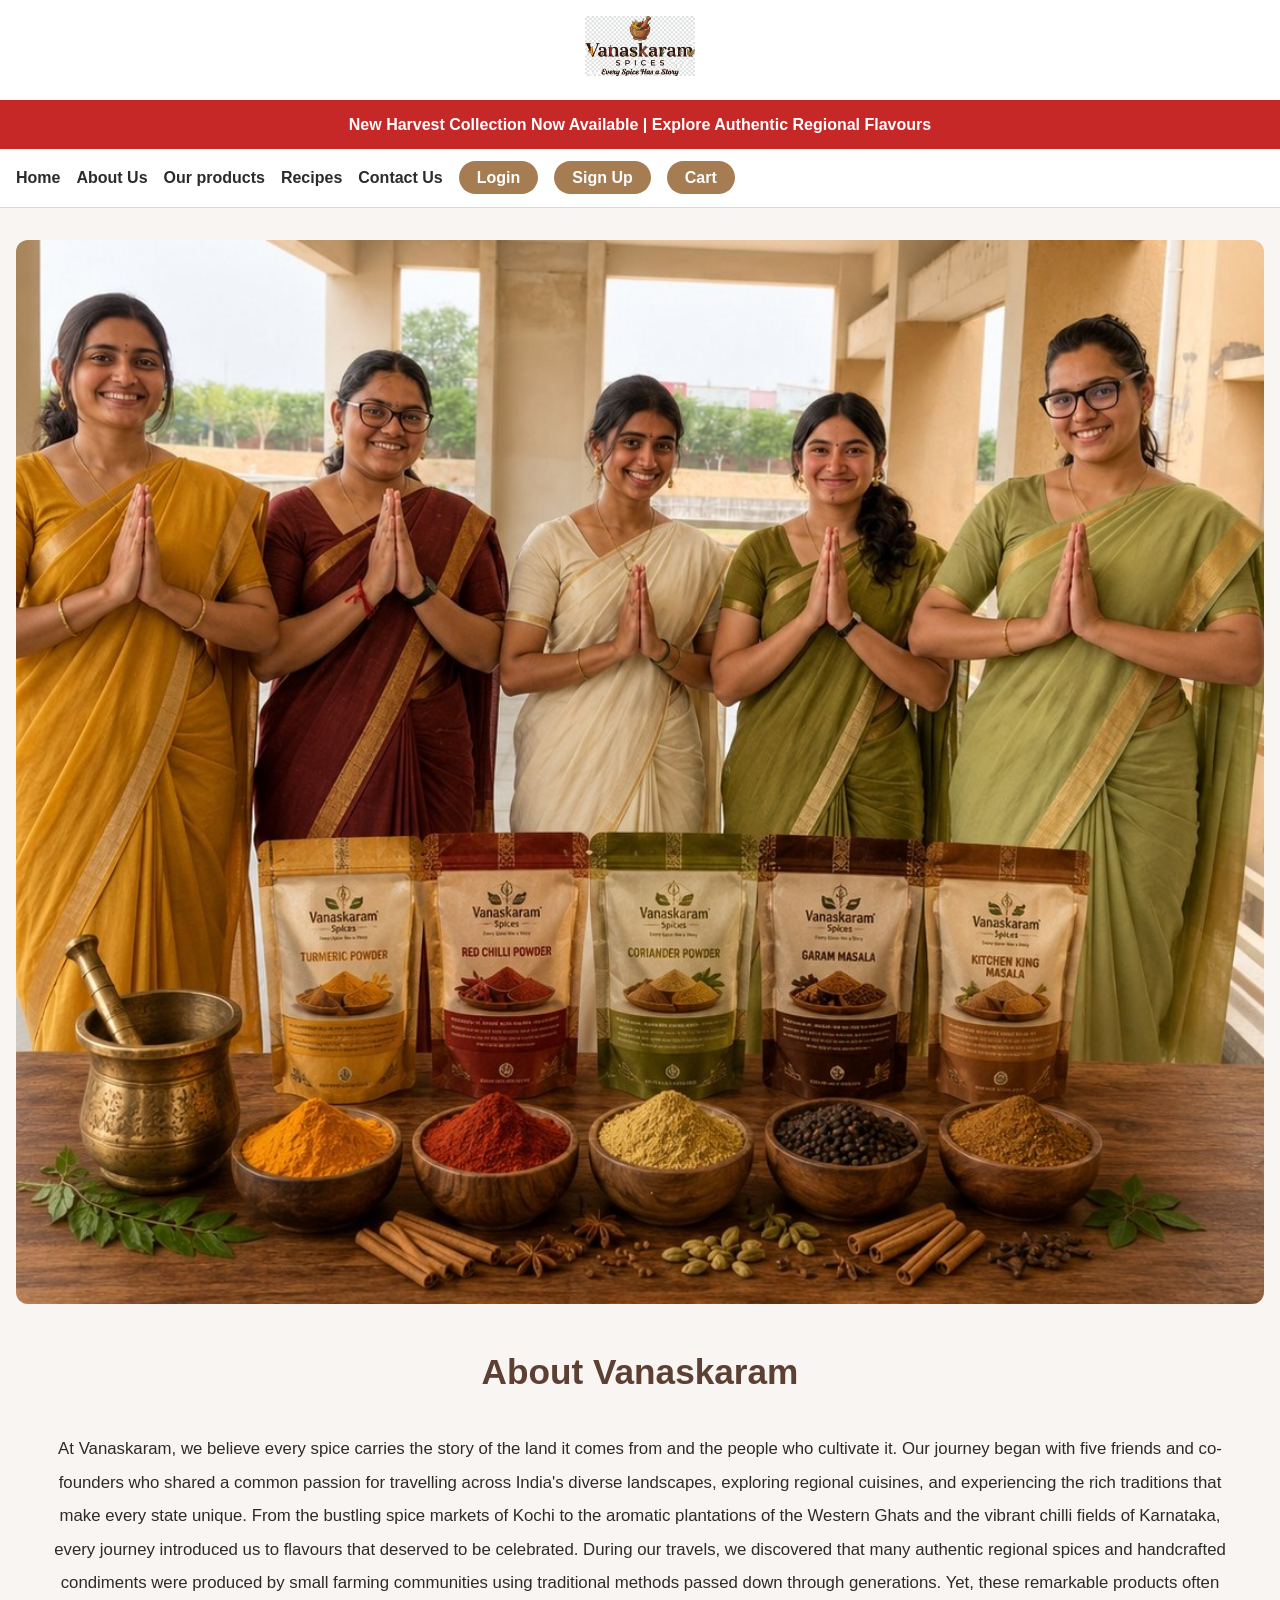
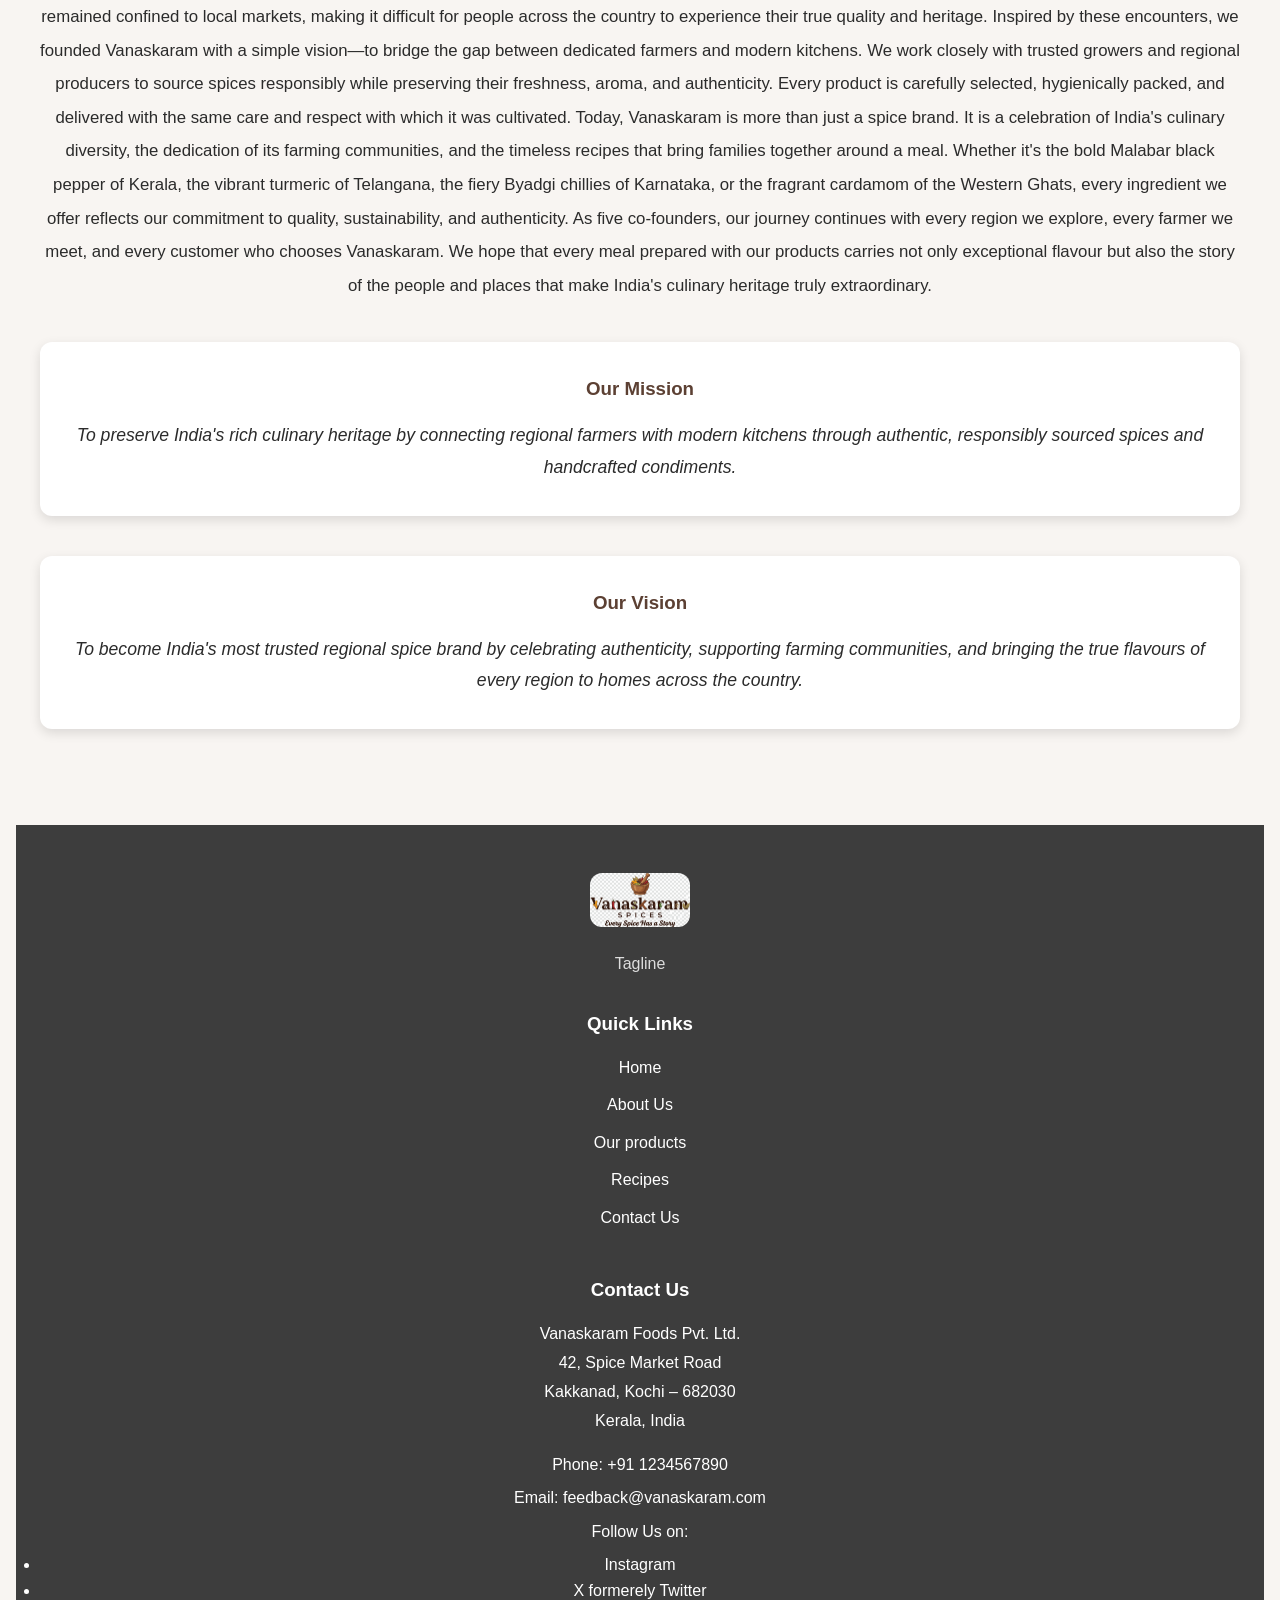
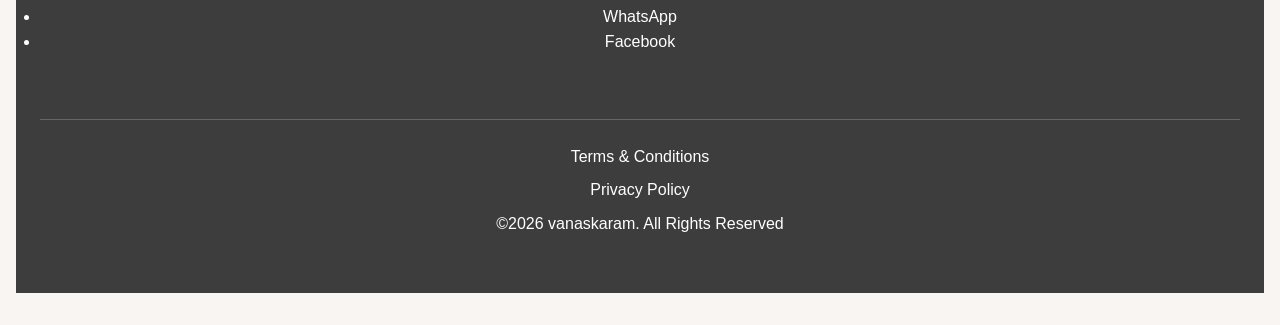
==== Aboutus.html @ 0bc830de "Add files via upload" ====
<!DOCTYPE html>
<html lang='en'>
<head>
	<meta charset='UTF-8'>
	<meta name='viewport' content='width=device-width, initial-scale=1.0'>
	<meta name='description' content='Vanaskaram About Us'>
	<title> About Us</title>
	<link rel='stylesheet' href='vstyles.css'>
</head>
<body>

<header id='header'>
	<div id='logo'>
	<img src=logo.jpeg alt text='Vanaskaram Logo'>
	</div>

	<div id='announcements'>
	<p>New Harvest Collection Now Available | Explore Authentic Regional Flavours</p>
	</div>

	<nav class='navbar'>
	<ul>
	<li><a href='index.html'>Home</a></li>
	<li><a href='Aboutus.html'> About Us</a></li>
	<li><a href='products.html'>Our products</a></li>
	<li><a href='Recipe.html'>Recipes</a></li>
	<li><a href='Contact.html'> Contact Us</a></li>
	<li><a href='login.html'> Login</a></li>
	<li><a href='signup.html'> Sign Up</a></li>
	<li><a href='cart.html'> Cart</a></li>

	</ul>
	</nav>
</header>
<main>
<section id='hero'>
	<div class='heroimage'>
	<img src='team.jpeg' 
	alt='Authentic Spices at your Footstep'>
<main>

<main>
<article id='aboutus'>
<div class="about-content">
<h1>About Vanaskaram</h1>

<p>At Vanaskaram, we believe every spice carries the story of the land it comes from and the people who cultivate it. Our journey began with five friends and co-founders who shared a common passion for travelling across India's diverse landscapes, exploring regional cuisines, and experiencing the rich traditions that make every state unique. From the bustling spice markets of Kochi to the aromatic plantations of the Western Ghats and the vibrant chilli fields of Karnataka, every journey introduced us to flavours that deserved to be celebrated.

During our travels, we discovered that many authentic regional spices and handcrafted condiments were produced by small farming communities using traditional methods passed down through generations. Yet, these remarkable products often remained confined to local markets, making it difficult for people across the country to experience their true quality and heritage.

Inspired by these encounters, we founded Vanaskaram with a simple vision—to bridge the gap between dedicated farmers and modern kitchens. We work closely with trusted growers and regional producers to source spices responsibly while preserving their freshness, aroma, and authenticity. Every product is carefully selected, hygienically packed, and delivered with the same care and respect with which it was cultivated.

Today, Vanaskaram is more than just a spice brand. It is a celebration of India's culinary diversity, the dedication of its farming communities, and the timeless recipes that bring families together around a meal. Whether it's the bold Malabar black pepper of Kerala, the vibrant turmeric of Telangana, the fiery Byadgi chillies of Karnataka, or the fragrant cardamom of the Western Ghats, every ingredient we offer reflects our commitment to quality, sustainability, and authenticity.

As five co-founders, our journey continues with every region we explore, every farmer we meet, and every customer who chooses Vanaskaram. We hope that every meal prepared with our products carries not only exceptional flavour but also the story of the people and places that make India's culinary heritage truly extraordinary.</p>
</div>
<div class='mission'>

<h1>Our Mission</h1>

<p>To preserve India's rich culinary heritage by connecting regional farmers with modern kitchens through authentic, responsibly sourced spices and handcrafted condiments.</p>
</div>
<div class='vision'>

<h1>Our Vision</h1>

<p>To become India's most trusted regional spice brand by celebrating authenticity, supporting farming communities, and bringing the true flavours of every region to homes across the country.</p>
</div>
</article>



</main>


<footer id='footer'>
	<div class='footercontainer'>
	<div class='footerbrand'>
	<img src='logo.jpeg'
	alt='Vanaskaram Logo'>
	<p> Tagline</p>
	</div>

<div class='footerlinks'>
<h3>Quick Links</h3>
<ul>
<li><a href='index.html'>Home</a></li>
	<li><a href='Aboutus.html'> About Us<a></li>
	<li><a href='products.html'>Our products</a></li>
	<li><a href='Recipe.html'>Recipes</a></li>
	<li><a href='Contact.html'> Contact Us</a></li>
</ul>
	</div>

<div class='footercontact'>
<h3>Contact Us</h3>
<address>
Vanaskaram Foods Pvt. Ltd.<br> 
42, Spice Market Road<br>
Kakkanad, Kochi – 682030<br>
Kerala, India<br>
</address>

<p> Phone: +91 1234567890</p>
<p> Email: feedback@vanaskaram.com</p>
<p> Follow Us on:</p>
<ul>
<li>Instagram</li>
<li>X formerely Twitter</li>
<li>WhatsApp</li>
<li>Facebook</li>	
</ul>
</div>


<div class='footerbottom'>
<p> Terms & Conditions</p>
<p> Privacy Policy</p>
<p>&copy;2026 vanaskaram. All Rights Reserved</p>
</div>
</footer>
---- vstyles.css ----
*{margin:0;
padding:0;
box-sizing:border-box;}

:root{

    --primary-color:#5C4033;
    --secondary-color:#A67C52;
    --background-color:#F8F5F2;
    --card-color:#FFFFFF;
    --text-color:#2B2B2B;
    --accent-color:#6B8E23;

}

body{ font-family: Arial, sans-serif, helvetica;
background-color: var(--background-color);
color: var(--text-color);
line-height:1.6;}

header{background-color:#ffffff;

    border-bottom:1px solid #d9d9d9;

    display:flex;

    flex-direction:column;

    align-items:center;}

#logo{

    padding:1rem 0;

}

#logo img{

    width:110px;

    height:auto;

}
#announcements{

    width:100%;

    background-color:#c62828;

    color:#ffffff;

    text-align:center;

    padding:0.75rem;

    font-weight:600;

    animation:flash 1.5s infinite;

}

@keyframes flash{

    0%{

        opacity:1;

    }

    50%{

        opacity:0.5;

    }

    100%{

        opacity:1;

    }

}

.navbar{

    width:100%;

    background:#ffffff;

}

.navbar ul{

    display:flex;

    flex-direction:row;

    align-items:center;

    gap:1rem;

    padding:1rem;

    list-style:none;

    flex-wrap:wrap;

}

.navbar a{

    text-decoration:none;

    color:var(--text-color);

    font-weight:600;

    position:relative;

    padding-bottom:5px;

}
.navbar a::after{

    content:"";

    position:absolute;

    left:0;

    bottom:0;

    width:0;

    height:2px;

    background:var(--accent-color);

    transition:0.3s;

}
.navbar a:hover::after{

    width:100%;

}

.navbar li:nth-last-child(-n+3) a{

    background:var(--secondary-color);

    color:white;

    padding:8px 18px;

    border-radius:25px;

}
.navbar li:nth-last-child(-n+3) a:hover{

    background:var(--accent-color);

    color:white;

}

/*Hero Section*/

#hero{

    display:flex;

    flex-direction:column;

    align-items:center;

    text-align:center;

    padding:2rem 1rem;

}

.heroimage{

    width:100%;

}

.heroimage img{

    width:100%;

    height:auto;

    display:blcok;

    border-radius:12px;

}

.herocontent{

    margin-top:2rem;

    max-width:850px;

}

.herocontent h1{

    font-size:2rem;

    font-style:italic;

    margin-bottom:1rem;

    color:var(--primary-color);

}

.herocontent p{

    font-size:1.05rem;

    line-height:1.8;

    margin-bottom:2rem;

}

.herocontent a{

    display:inline-block;

    background:var(--accent-color);

    color:white;

    text-decoration:none;

    padding:12px 24px;

    border-radius:30px;

    font-weight:600;

    transition:0.3s;

}

.herocontent a:hover{

    background:var(--primary-color);

}

/*Featured Products*/
#featuredproducts{

    padding:3rem 1rem 5rem;

    text-align:center;

}

#featuredproducts h2,
#featuredproducts h1{

    color:var(--primary-color);

    margin-bottom:2rem;

}

.productcontainer{

    width:100%

    position:relative;

    min-height:350px;

}

.productcard{

    position:absolute;

    width:100%;

    background:white;

    border-radius:12px;

    padding:1.5rem;

    box-shadow:0 4px 15px rgba(0,0,0,0.15);

    display:flex;

    flex-direction:column;

    align-items:center;

    gap:1rem;

    opacity:0;

    animation:productslider 24s infinite;

}

.productcard img{

    width:180px;

    height:180px;

    object-fit:cover;

    border-radius:10px;

}

.productcard h2{

    color:var(--primary-color);

    margin-bottom:0.5rem;

}

.productcard p{

    font-style:italic;

    line-height:1.7;

}

/* Animation Timing */

.productcard:nth-child(1){

    animation-delay:0s;

}

.productcard:nth-child(2){

    animation-delay:8s;

}

.productcard:nth-child(3){

    animation-delay:16s;

}

.productcard:nth-child(4){

    animation-delay:24s;

}

/* Carousel Animation */

@keyframes productslider{

    0%{

        opacity:0;

    }

    5%{

        opacity:1;

    }

    25%{

        opacity:1;

    }

    30%{

        opacity:0;

    }

    100%{

        opacity:0;

    }

}

*/Testimonials*/
#testimonials{

    padding:3rem 1rem 5rem;

    text-align:center;

}

#testimonials h1,
#testimonials h2{

    color:var(--primary-color);

    margin-bottom:2rem;

}

.testimonialscontainer{

    width:100%;

    position:relative;

    min-height:250px;

}

.testimonialscard{

    position:absolute;

    width:100%;

    background:white;

    color:var(--text-color);

    padding:2rem;

    border-radius:12px;

    box-shadow:0 5px 15px rgba(0,0,0,0.15);

    opacity:0;

    animation:testimonialslider 24s infinite;

}

.testimonialscard blockquote{

    font-size:1.1rem;

    line-height:1.8;

    font-style:italic;
	text-align:center;

    margin-bottom:1.5rem;

}

.testimonialscard p{

    font-weight:bold;

}

/* Animation Timing */

.testimonialscard:nth-child(1){

    animation-delay:0s;

}

.testimonialscard:nth-child(2){

    animation-delay:8s;

}

.testimonialscard:nth-child(3){

    animation-delay:16s;

}

/* Animation */

@keyframes testimonialslider{

    0%{

        opacity:0;

    }

    5%{

        opacity:1;

    }

    30%{

        opacity:1;

    }

    35%{

        opacity:0;

    }

    100%{

        opacity:0;

    }

}

/*Footer*/
footer{

    background:#3d3d3d;

    color:white;

    padding:3rem 1.5rem;

    margin-top:4rem;

}

.footercontainer{

    display:flex;

    flex-direction:column;

    gap:2rem;

}

.footerbrand img{

    width:100px;

    margin-bottom:1rem;

}

.footerbrand p{

    color:#dddddd;

}

.footerlinks h3,
.footercontact h3{

    margin-bottom:1rem;

}

.footerlinks ul{

    list-style:none;

}

.footerlinks li{

    margin-bottom:0.75rem;

}

.footerlinks a{

    color:white;

    text-decoration:none;

}

.footerlinks a:hover{

    color:var(--secondary-color);

}

.footercontact address{

    font-style:normal;

    line-height:1.8;

    margin-bottom:1rem;

}

.footercontact p{

    margin-bottom:0.5rem;

}

.footerbottom{

    border-top:1px solid #666;

    margin-top:2rem;

    padding-top:1.5rem;

    text-align:center;

}

.footerbottom p{

    margin-bottom:0.5rem;

}


/*About Us page*/


#aboutus{

    width:100%;
 min-height:300px;


    padding:2rem 1.5rem;

    text-align:center;

}



.about-content{

    width:100%;

    margin:auto;

}

.about-content h1{

    color:var(--primary-color);

    margin-bottom:2rem;

    font-size:2.2rem;

}

.about-content p{

    font-size:1.05rem;

    line-height:2;

    margin-bottom:1.8rem;

}



.mission,
.vision{

    background:white;

    padding:2rem;

    margin-top:2.5rem;

    border-radius:12px;

    box-shadow:0 4px 12px rgba(0,0,0,0.12);

}

.mission h1,
.vision h1{

    color:var(--primary-color);

    margin-bottom:1rem;

}

.mission p,
.vision p{

    font-style:italic;

    font-size:1.1rem;

    line-height:1.8;

}



footer{

    margin-top:4rem;

}

/*Contact Us*/


#contact-hero{

    text-align:center;

    padding:3rem 1.5rem;

}

#contact-hero h1{

    color:var(--primary-color);

    margin-bottom:1rem;

    font-size:2.3rem;

}

#contact-hero p{

    font-size:1.1rem;

    line-height:1.8;

}


/*====================================
            CONTACT FORM
=====================================*/

form{

    width:100%;

    padding:2rem;

    background:#ffffff;

    border-radius:12px;

    box-shadow:0 5px 15px rgba(0,0,0,0.12);

    margin:2rem auto;

}

form label{

    display:block;

    margin-top:1.5rem;

    margin-bottom:0.6rem;

    font-weight:600;

    font-size:1rem;

}

form input,
form select,
form textarea{

    width:100%;

    padding:12px;

    font-size:1rem;

    font-family:inherit;

    border:1px solid #d9d9d9;

    border-radius:8px;

    background:#ffffff;

}

form input:focus,
form select:focus,
form textarea:focus{

    outline:none;

    border-color:var(--accent-color);

}

form button{

    margin-top:2rem;

    background:var(--accent-color);

    color:white;

    padding:12px 28px;

    border:none;

    border-radius:30px;

    cursor:pointer;

    font-size:1rem;

    font-weight:600;

    transition:0.3s;

}

form button:hover{

    background:var(--primary-color);

}


/*====================================
            CONTACT DETAILS
=====================================*/

#contact{

    margin-top:4rem;

    text-align:center;

}

#contact h3{

    font-size:2rem;

    color:var(--primary-color);

    margin-bottom:1.5rem;

}

#contact address{

    font-style:normal;

    line-height:2;

    margin-bottom:1.5rem;

}

#contact p{

    font-size:1.05rem;

    margin-bottom:0.8rem;

}


/*====================================
                FAQ
=====================================*/

#faqs{

    margin-top:4rem;

}

#faqs h1{

    text-align:center;

    color:var(--primary-color);

    margin-bottom:2rem;

}

#faqs details{

    background:#ffffff;

    border-radius:10px;

    margin-bottom:1.5rem;

    box-shadow:0 4px 12px rgba(0,0,0,0.10);

    overflow:hidden;

}

#faqs summary{

    padding:1.2rem;

    cursor:pointer;

    font-weight:600;

    font-size:1.05rem;

}

#faqs p{

    padding:1.2rem;

    border-top:1px solid #e5e5e5;

    line-height:1.9;

    font-size:1rem;

}

/*====================================
            CART PAGE
=====================================*/

#cart{

    padding:3rem 1rem;

}

#cart h1{

    text-align:center;

    color:var(--primary-color);

    margin-bottom:1rem;

}

#cart > p{

    text-align:center;

    margin-bottom:2rem;

    line-height:1.8;

    font-size:1.05rem;

}

/*====================================
            PRODUCT PAGE
=====================================*/

#product-hero{

    background-image:url("heroimg.jpeg");

    background-size:cover;

    background-position:center;

    background-repeat:no-repeat;

    min-height:350px;

    display:flex;

    flex-direction:column;

    justify-content:center;

    align-items:center;

    text-align:center;

    padding:2rem;

    position:relative;

    border-radius:15px;

    overflow:hidden;

}

#product-hero::before{

    content:"";

    position:absolute;

    inset:0;

    background:rgba(0,0,0,0.45);

}

#product-hero h1,
#product-hero p{

    position:relative;

    z-index:1;

    color:white;

}

#product-hero h1{

    font-size:2.4rem;

    margin-bottom:1rem;

}

#product-hero p{

    max-width:700px;

    line-height:1.8;

    font-style:italic;

}

/*====================================
        SEARCH & FILTER
=====================================*/

#product-search{

    padding:2rem 1rem;

}

#product-search form{

    display:flex;

    flex-direction:column;

    gap:1rem;

    background:white;

    padding:1.5rem;

    border-radius:12px;

    box-shadow:0 4px 12px rgba(0,0,0,.10);

}

#product-search label{

    font-weight:600;

}

#product-search input,
#product-search select{

    width:100%;

    padding:12px 18px;

    border:1px solid #d9d9d9;

    border-radius:30px;

    font-size:1rem;

    font-family:inherit;

}

#product-search input:focus,
#product-search select:focus{

    outline:none;

    border-color:var(--accent-color);

}


/*====================================
        PRODUCT COLLECTION
=====================================*/

#spicecollection{

    padding:2rem 1rem;

}

.spice{

    display:flex;

    flex-direction:column;

    background:white;

    padding:1.5rem;

    margin-bottom:2rem;

    border-radius:15px;

    box-shadow:0 4px 15px rgba(0,0,0,.10);

}

.spice img{

    width:100%;

    border-radius:12px;

    margin-bottom:1rem;

}

.spice h2{

    color:var(--primary-color);

    margin-bottom:1rem;

    font-size:1.6rem;

}

.spice p{

    line-height:1.9;

    margin-bottom:1rem;

}

.spice p:first-of-type{

    font-style:italic;

}

.button{

    display:inline-block;

    align-self:flex-start;

    text-decoration:none;

    background:var(--accent-color);

    color:white;

    padding:12px 24px;

    border-radius:30px;

    font-weight:600;

    transition:.3s;

}

.button:hover{

    background:var(--primary-color);

    transform:translateY(-2px);

}

/*====================================
            CART TABLE
=====================================*/

#cart table{

    width:100%;

    border-collapse:collapse;

    background:#ffffff;

}

#cart caption{

    font-size:1.4rem;

    font-weight:bold;

    margin-bottom:1.5rem;

}

#cart th{

    text-align:left;

    padding:1rem;

    border-bottom:2px solid #dddddd;

}

#cart td{

    padding:1.5rem 1rem;

    vertical-align:top;

    border-bottom:1px solid #e5e5e5;

}

#cart figure{

    margin:0;

    text-align:center;

}

#cart img{

    width:120px;

    height:auto;

    border-radius:10px;

    margin:auto;

}

#cart figcaption{

    margin-top:0.75rem;

    font-weight:600;

}

#cart td p{

    margin-bottom:0.8rem;

    line-height:1.8;

}

#cart td a{

    display:inline-block;

    margin-top:0.8rem;

    color:#C62828;

    text-decoration:none;

    font-weight:600;

}

#cart td a:hover{

    text-decoration:underline;

}

/*====================================
        ORDER SUMMARY
=====================================*/

#order-summary{

    margin-top:3rem;

    padding:2rem;

    background:#ffffff;

    border-radius:12px;

    box-shadow:0 4px 12px rgba(0,0,0,0.12);

}

#order-summary h2{

    color:var(--primary-color);

    margin-bottom:1.5rem;

}

#order-summary p{

    margin-bottom:1rem;

    line-height:1.8;

    font-size:1.05rem;

}

#order-summary hr{

    margin:1.5rem 0;

    border:none;

    border-top:1px solid #dddddd;

}

#order-summary a{

    display:inline-block;

    margin-top:1.5rem;

    padding:12px 28px;

    background:var(--accent-color);

    color:white;

    text-decoration:none;

    border-radius:30px;

    font-weight:600;

    transition:0.3s;

}

#order-summary a:hover{

    background:var(--primary-color);

}

/*====================================
        LOGIN & SIGNUP
=====================================*/

#login,
#signup{

    padding:3rem 1rem;

    text-align:center;

}

#login h1,
#signup h1{

    color:var(--primary-color);

    margin-bottom:1rem;

}

#login p,
#signup p{

    margin-bottom:2rem;

    line-height:1.8;

}

#login form,
#signup form{

    background:white;

    padding:2rem;

    border-radius:12px;

    box-shadow:0 4px 12px rgba(0,0,0,0.12);

}

#login button,
#signup button{

    width:100%;

    margin-top:2rem;

    background:var(--accent-color);

    color:white;

    border:none;

    border-radius:30px;

    padding:12px;

    font-size:1rem;

    font-weight:bold;

    cursor:pointer;

}

#login button:hover,
#signup button:hover{

    background:var(--primary-color);

}

#login a,
#signup a{

    color:var(--accent-color);

    text-decoration:none;

    font-weight:bold;

}

/*====================================
            PAYMENT
=====================================*/

#payment{

    padding:3rem 1rem;

}

#payment h1,
#payment h2{

    color:var(--primary-color);

    margin-bottom:1rem;

}

.payment-box{

    background:white;

    padding:2rem;

    border-radius:12px;

    box-shadow:0 4px 12px rgba(0,0,0,0.12);

}

#payment label{

    margin-left:.5rem;

}

#payment input[type="radio"]{

    margin-top:1rem;

}

#payment button{

    margin-top:2rem;

    width:100%;

    padding:12px;

    background:var(--accent-color);

    color:white;

    border:none;

    border-radius:30px;

    font-size:1rem;

    cursor:pointer;

}

#payment button:hover{

    background:var(--primary-color);

}

/*====================================
      ORDER CONFIRMATION
=====================================*/

#order-confirmation{

    text-align:center;

    padding:4rem 1.5rem;

}

#order-confirmation h1{

    color:var(--accent-color);

    font-size:2.5rem;

    margin-bottom:1rem;

    animation:pop 1s ease;

}

#order-confirmation h2{

    color:var(--primary-color);

    margin-top:2rem;

}

#order-confirmation p{

    line-height:1.9;

    margin-bottom:1rem;

}

#order-confirmation{

    background:white;

    border-radius:15px;

    box-shadow:0 5px 15px rgba(0,0,0,.12);

}

#order-confirmation a{

    display:inline-block;

    margin-top:2rem;

    background:var(--accent-color);

    color:white;

    padding:12px 28px;

    border-radius:30px;

    text-decoration:none;

    transition:.3s;

}

#order-confirmation a:hover{

    background:var(--primary-color);

    transform:scale(1.05);

}

@keyframes pop{

0%{

transform:scale(.5);

opacity:0;

}

70%{

transform:scale(1.1);

}

100%{

transform:scale(1);

opacity:1;

}

}

#recipe-collection{

    width:100%;
    padding:3rem 1.5rem;

}

#recipe-collection h1{

    text-align:center;
    color:var(--primary-color);
    font-size:2.4rem;
    margin-bottom:3rem;

}

.recipes{

    display:flex;
    flex-direction:column;
    gap:2rem;

}

.recipe-card{

    display:flex;
    flex-direction:column;

    background:white;

    border-radius:15px;

    overflow:hidden;

    box-shadow:0 8px 18px rgba(0,0,0,.12);

}

.recipe-card img{

    width:100%;

    height:230px;

    object-fit:cover;

}

.recipe-content{

    padding:1.5rem;

}

.recipe-content h2{

    color:var(--primary-color);

    margin-bottom:1rem;

    font-size:2rem;

}

.recipe-content p{

    line-height:1.9;

    font-style:italic;

    color:#555;

    margin-bottom:1.5rem;

}

.watch-btn{

    display:inline-block;

    background:var(--accent-color);

    color:white;

    text-decoration:none;

    padding:.8rem 1.6rem;

    border-radius:30px;

    font-weight:bold;

}

.watch-btn:hover{

    background:var(--primary-color);

}



/* Desktop */

@media(min-width:768px){

.recipe-card{

    flex-direction:row;

}

.recipe-card img{

    width:320px;

    height:220px;

    flex-shrink:0;

}

.recipe-content{

    flex:1;

}

}
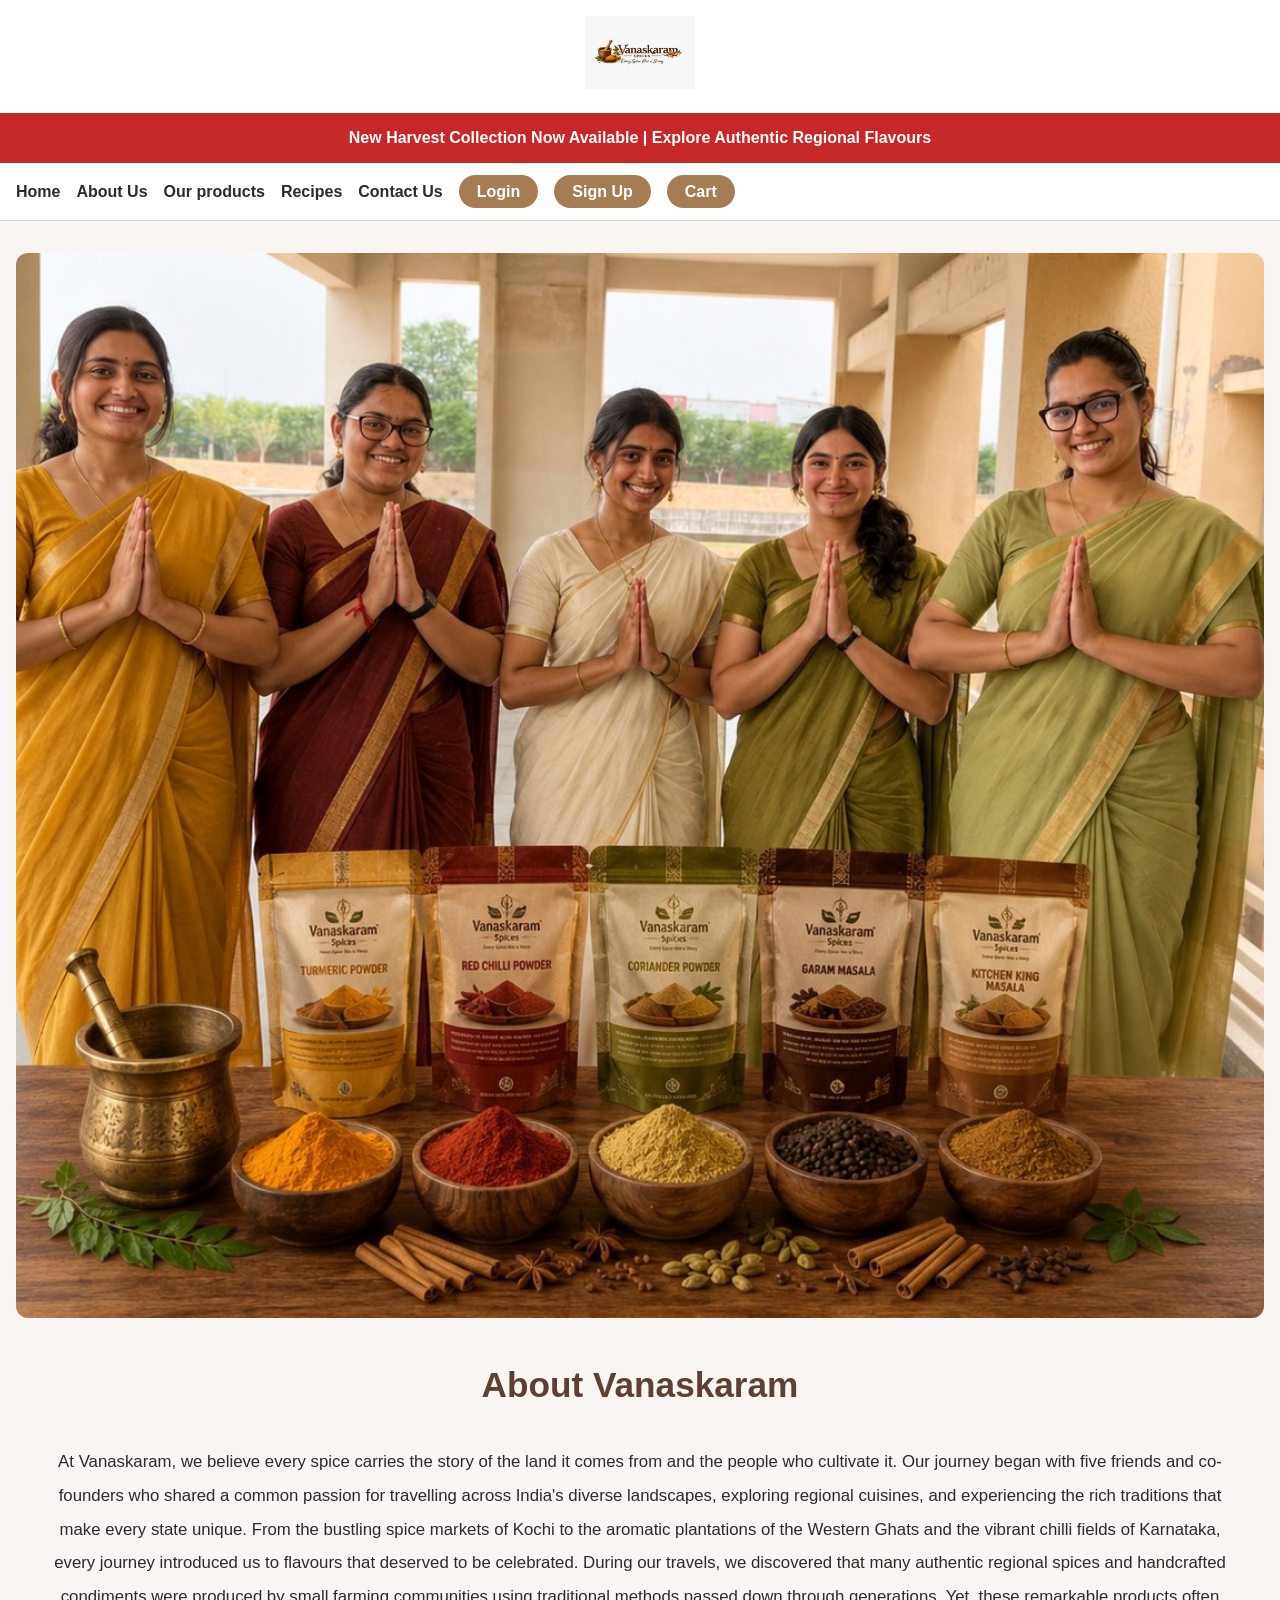
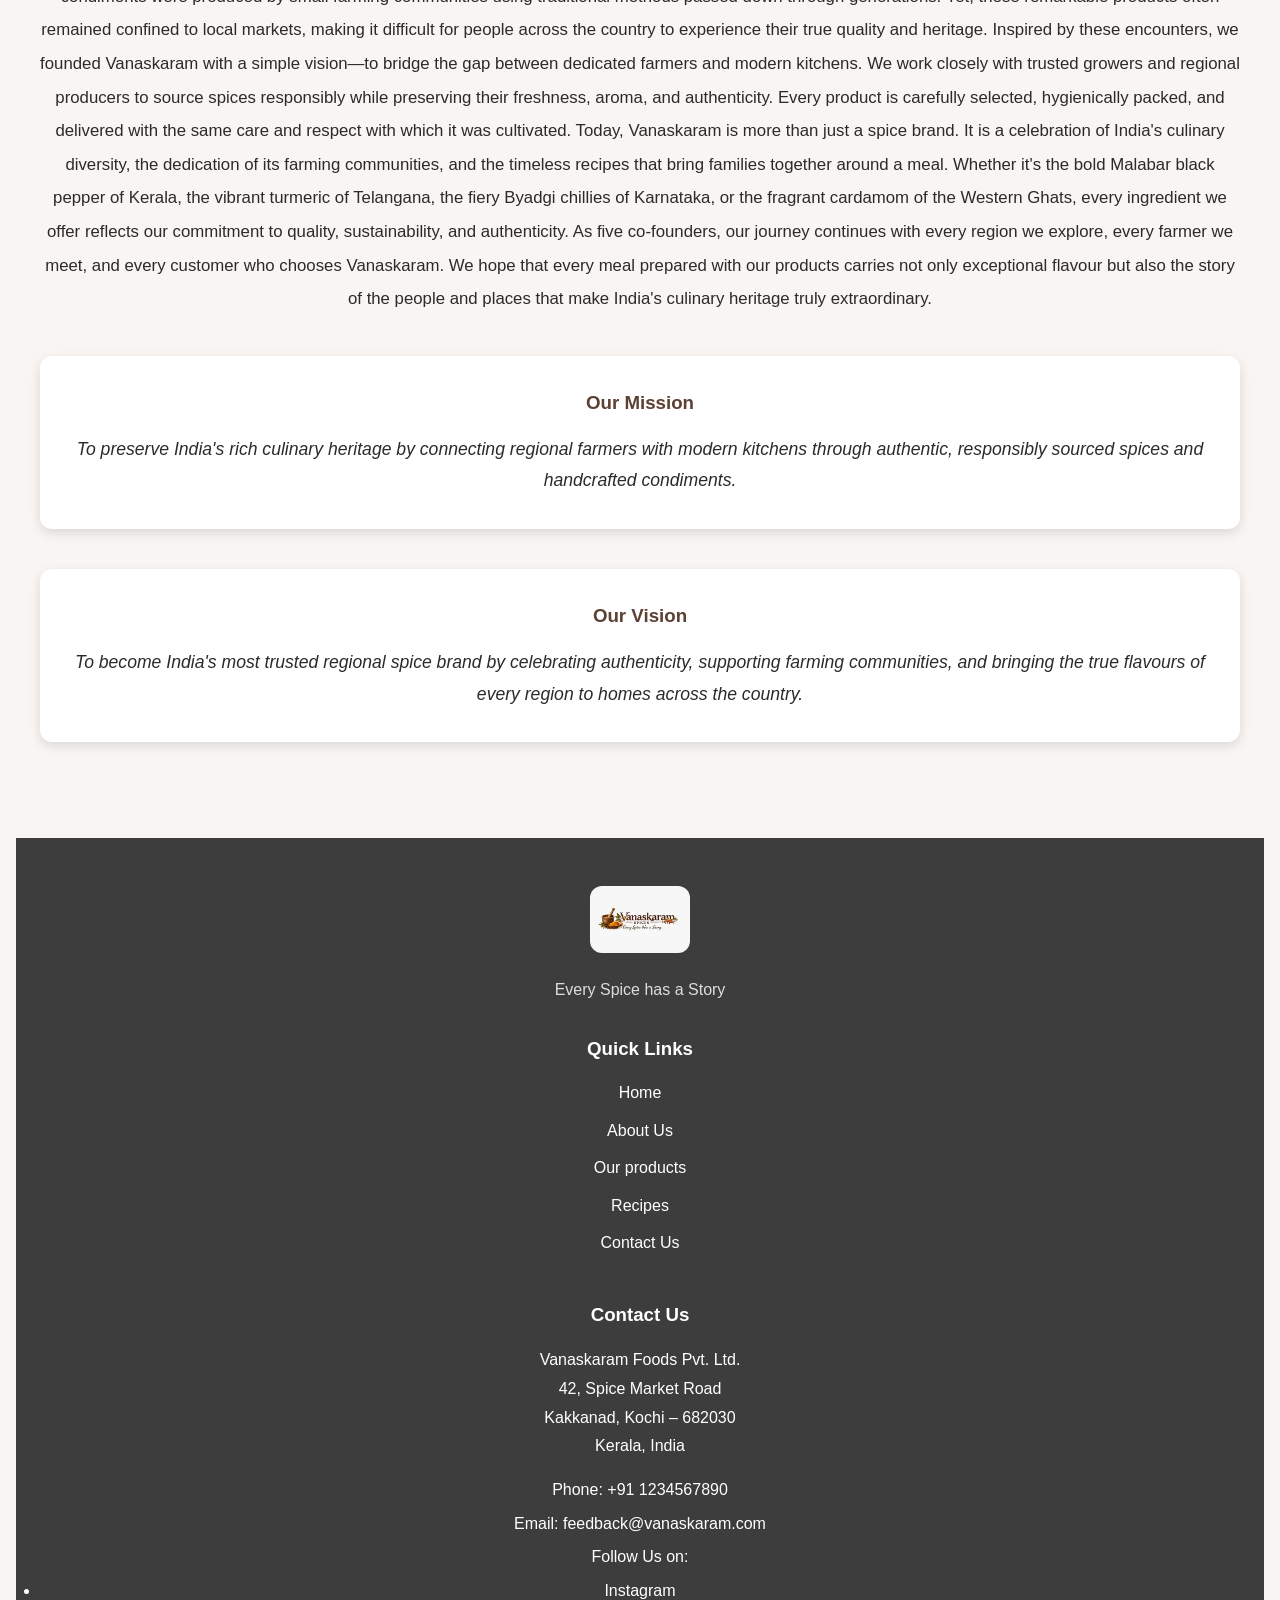
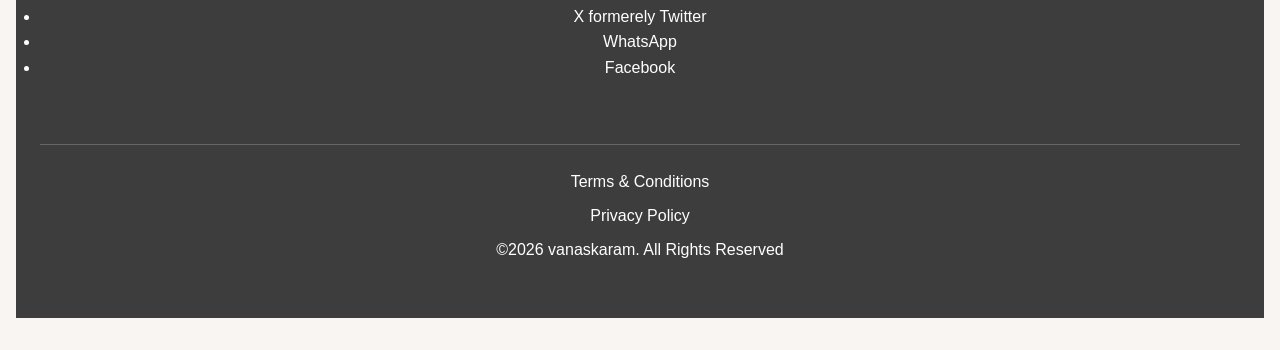
==== commit 55cf97d8: "Update Aboutus.html" ====
--- a/Aboutus.html
+++ b/Aboutus.html
@@ -78,7 +78,7 @@
 	<div class='footerbrand'>
 	<img src='logo.jpeg'
 	alt='Vanaskaram Logo'>
-	<p> Tagline</p>
+	<p> Every Spice has a Story</p>
 	</div>
 
 <div class='footerlinks'>
